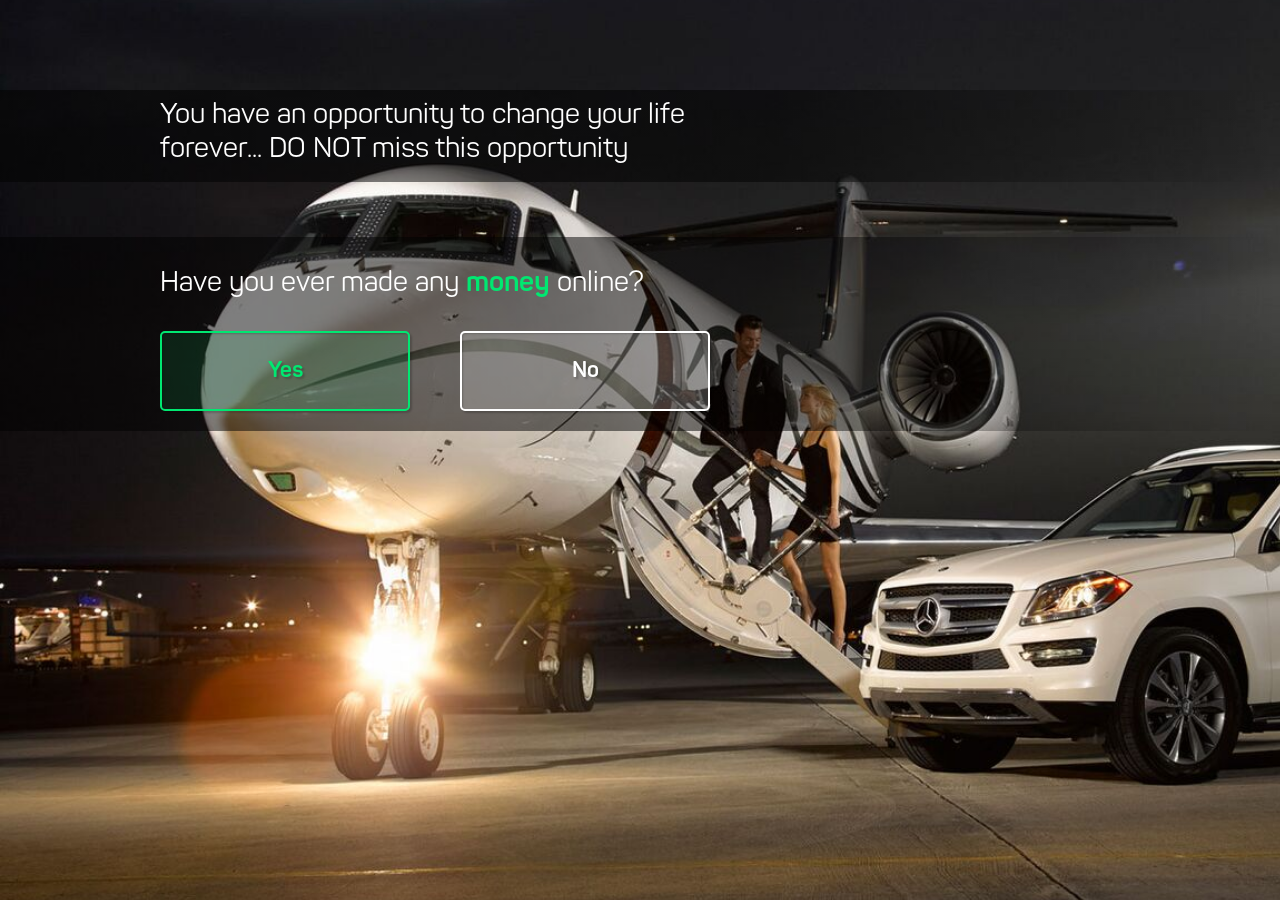
==== index.html @ 7d2cd724 "project init" ====
<!DOCTYPE html><html lang="en"><head>
  <base href="">
<base href="">
  <meta charset="UTF-8">
  <meta name="viewport" content="width=device-width, initial-scale=1.0">
  <meta http-equiv="X-UA-Compatible" content="ie=edge">
  <title>Investing Opportunity</title>
  <link rel="stylesheet" href="css/css.css">

  <style>.bg{background:#7b7b7c 50% no-repeat url(images/back-jet.jpg); background-size:cover;-webkit-animation:30s linear infinite a;animation:30s linear infinite a;background-size:cover;height:100%;left:0;position:absolute;top:0;width:calc(100vw + 500px)}
</style>
  </head>

<body>
  <div class="wrap">
    <div class="bg"></div>
    <div class="content">
      <div class="content__l1" style="margin-bottom:55px !important;;">
        <div class="content__s content__s_active">
          You have an opportunity to change your life forever... DO NOT miss this opportunity        </div>
      </div>
            <div class="content__l3">
                <div class="content__s content__s_active content__s_1">Have you ever made any <span class="content__highlight">money</span> online?          <div class="content__buttons">
            <button type="button" class="content__button content__button_yes content__button_go" data-step="1">Yes</button> &nbsp;
            <button type="button" class="content__button content__button_no content__button_go" data-step="1">No</button>
          </div>
        </div>

        <div class="content__s content__s_2">What would you do with <span class="content__highlight">$250,000</span>?          <div class="content__buttons" style="max-width:600px;">
            <button type="button" class="content__button content__button_no content__button_go" data-step="2">Pay off Debt</button> &nbsp;
            <button type="button" class="content__button content__button_no content__button_go" data-step="2">Buy a Home</button> &nbsp;
            <button type="button" class="content__button content__button_no content__button_go" data-step="2">Travel</button> &nbsp;
            <button type="button" class="content__button content__button_no content__button_go" data-step="2">All the above!</button>
          </div>
        </div>

        <div class="content__s content__s_3">Would you like to learn how to trade <span class="content__highlight">Binary Options</span>?          <div class="content__buttons" style="max-width:600px;">
             <button type="button" class="content__button content__button_no content__button_go" data-step="3">Yes</button>  &nbsp;
            <button type="button" class="content__button content__button_no content__button_go" data-step="3">No</button> 
          </div>
        </div>
                <div class="content__s content__s_4">
          Please wait while we determine your eligibility          <br>
          Congratulations! You are Eligible! Click the button below to continue          <br>
          <a href="#"  target="_blank"><button type="button" class="button">Continue</button></a>
        </div>
      </div>
    </div>
  </div>
  
 
    <style>.button{
        background-color: #4CAF50; 
        border: none;
        color: white;
        padding: 15px 32px;
        text-align: center;
        text-decoration: none;
        display: inline-block;
        font-size: 16px;
        cursor:pointer;
      }
    </style>
    <script src="js/index.js" ></script>
</body></html>
---- css/css.css ----
@font-face {
	font-family: Panton;
	src: url(../images/Panton-Regular.woff) format("woff"), url(../images/Panton-Regular.otf) format("opentype");
	font-weight: 400
}

@font-face {
	font-family: Panton;
	src: url(../images/Panton-Bold.woff) format("woff"), url(../images/Panton-Bold.otf) format("opentype");
	font-weight: 600
}

@-webkit-keyframes a {
	0% {
		left: 0
	}
	50% {
		left: -500px
	}
	to {
		left: 0
	}
}

@keyframes a {
	0% {
		left: 0
	}
	50% {
		left: -500px
	}
	to {
		left: 0
	}
}

@-webkit-keyframes b {
	0% {
		color: #b90000
	}
	50% {
		color: #f11616
	}
	to {
		color: #b90000
	}
}

@keyframes b {
	0% {
		color: #b90000
	}
	50% {
		color: #f11616
	}
	to {
		color: #b90000
	}
}

* {
	box-sizing: border-box
}

a {
	color: inherit
}

button,
input,
textarea {
	-webkit-appearance: none;
	-moz-appearance: none;
	appearance: none;
	border-radius: 0;
	box-shadow: none;
	color: inherit;
	font-family: inherit;
	font-size: inherit;
	outline: none
}

article,
aside,
footer,
header,
main,
nav {
	display: block
}

body {
	font-family: Panton, sans-serif;
	font-size: 28px;
	font-weight: 400;
	margin: 0
}

.wrap {
	color: #fff;
	min-height: 100vh;
	min-width: 320px;
	overflow: hidden;
	position: relative
}

.content {
	max-width: 990px;
	margin-left: auto;
	margin-right: auto;
	min-height: 100vh;
	padding: 90px 15px;
	position: relative;
	z-index: 2
}

.content__man {
	height: 100%;
	left: 100%;
	min-height: 1007px;
	min-width: 730px;
	top: 0;
	z-index: 3;
	-webkit-transform: translateX(-515px);
	transform: translateX(-515px);
	width: auto
}

.content__man,
.content__money {
	position: absolute;
	pointer-events: none
}

.content__money_left {
	left: -150px;
	top: 70px
}

.content__money_right {
	right: -130px;
	top: 0;
	z-index: 4
}

.content__highlight {
	color: #00e871;
	font-weight: 600
}

.content__l1 {
	line-height: 1.2;
	margin-bottom: 105px;
	max-width: 600px;
	padding-top: 10px;
	padding-bottom: 15px;
	position: relative
}

.content__l1:before {
	background: linear-gradient(90deg, rgba(0, 0, 0, .5) 60%, transparent);
	box-sizing: border-box;
	content: "";
	height: 100%;
	left: calc(-50vw + 480px);
	position: absolute;
	top: 0;
	width: 100vw
}

.content__l2 {
	color: #444;
	font-weight: 600;
	margin-bottom: 20px;
	max-width: 600px;
	text-shadow: 0 0 20px #fff
}

.content__l3 {
	max-width: 600px;
	padding-top: 30px;
	padding-bottom: 20px;
	position: relative
}

.content__l3:before {
	background: linear-gradient(90deg, rgba(0, 0, 0, .5) 60%, transparent);
	box-sizing: border-box;
	content: "";
	height: 100%;
	left: calc(-50vw + 480px);
	position: absolute;
	top: 0;
	width: 100vw
}

.content__buttons {
	display: -webkit-box;
	display: -ms-flexbox;
	display: flex;
	-webkit-box-pack: justify;
	-ms-flex-pack: justify;
	justify-content: space-between;
	max-width: 550px;
	padding-top: 30px
}

.content__button {
	background-color: hsla(0, 0%, 100%, .2);
	border: 2px solid #fff;
	border-radius: 5px;
	box-shadow: 2px 2px 2px rgba(0, 0, 0, .2), inset 1px 1px 2px rgba(0, 0, 0, .2);
	cursor: pointer;
	font-size: 22px;
	font-weight: 600;
	height: 80px;
	padding-left: 20px;
	padding-right: 20px;
	text-align: center;
	text-shadow: 2px 2px 2px rgba(0, 0, 0, .2);
	transition-property: border-color, color, background-color, box-shadow;
	transition-duration: .25s;
	width: 250px
}

.content__button:hover {
	background-color: #fff;
	box-shadow: 2px 2px 2px rgba(0, 0, 0, .2), inset 0 0 0 rgba(0, 0, 0, .00001);
	color: #444
}

.content__button_yes {
	background-color: rgba(0, 232, 113, .1);
	border-color: #00e871;
	color: #00e871
}

.content__button_yes:hover {
	background-color: #00e871;
	color: #444
}

.content__button_submit {
	-webkit-box-flex: 1;
	-ms-flex-positive: 1;
	flex-grow: 1;
	font-size: 32px;
	margin-right: 50px;
	width: auto
}

.content__s {
	display: none;
	position: relative;
	z-index: 2
}

.content__s_active {
	display: block
}

.content__l2-small {
	font-size: 30px
}

.content__timer {
	-webkit-animation: 1s ease-in-out infinite b;
	animation: 1s ease-in-out infinite b;
	color: #b90000;
	font-size: 50px
}

.content__form {
	-webkit-box-align: center;
	-ms-flex-align: center;
	align-items: center;
	padding-top: 30px;
	padding-bottom: 35px
}

.content__form,
.content__input-group {
	display: -webkit-box;
	display: -ms-flexbox;
	display: flex
}

.content__icn-envelope {
	height: 40px;
	margin-right: 20px
}

.content__input {
	background-color: rgba(0, 0, 0, .00001);
	border: none;
	border-bottom: 2px solid #fff;
	margin-right: 30px;
	width: 250px
}

.content__input::-webkit-input-placeholder {
	color: #fff;
	opacity: 1
}

.content__input::-moz-placeholder {
	color: #fff;
	opacity: 1
}

.content__input:-ms-input-placeholder {
	color: #fff;
	opacity: 1
}

.content__input:-moz-placeholder {
	color: #fff;
	opacity: 1
}

@media (max-width:989px) {
	.content__l1:before,
	.content__l3:before {
		left: -15px;
		width: 1024px
	}
	.content__man {
		-webkit-transform: translateX(-300px);
		transform: translateX(-300px)
	}
	.content__money_right {
		right: -350px
	}
}

@media (max-width:767px) {
	.content__l1,
	.content__l2,
	.content__l3 {
		z-index: 2
	}
	.content__man {
		display: none
	}
	.content__money_left {
		left: -100px;
		top: 90px
	}
	.content__money_right {
		left: 200px;
		right: auto;
		z-index: 1
	}
}

@media (max-width:600px) {
	body {
		font-size: 24px
	}
	.content {
		padding-top: 50px;
		padding-bottom: 50px
	}
	.content__l1 {
		margin-bottom: 60px
	}
	.content__buttons {
		-webkit-box-align: center;
		-ms-flex-align: center;
		align-items: center;
		-webkit-box-orient: vertical;
		-webkit-box-direction: reverse;
		-ms-flex-direction: column-reverse;
		flex-direction: column-reverse
	}
	.content__button {
		max-width: 250px;
		width: 100%
	}
	.content__button_yes {
		margin-bottom: 20px
	}
	.content__button_submit {
		font-size: 25px;
		-webkit-box-flex: 0;
		-ms-flex-positive: 0;
		flex-grow: 0;
		margin-right: 0
	}
	.content__form {
		-webkit-box-align: center;
		-ms-flex-align: center;
		align-items: center;
		-webkit-box-orient: vertical;
		-webkit-box-direction: normal;
		-ms-flex-direction: column;
		flex-direction: column
	}
	.content__input-group {
		margin-bottom: 20px;
		width: 100%
	}
	.content__input {
		-webkit-box-flex: 1;
		-ms-flex-positive: 1;
		flex-grow: 1;
		margin-right: 0;
		width: 100px
	}
	.content__l2-small {
		font-size: 26px
	}
}
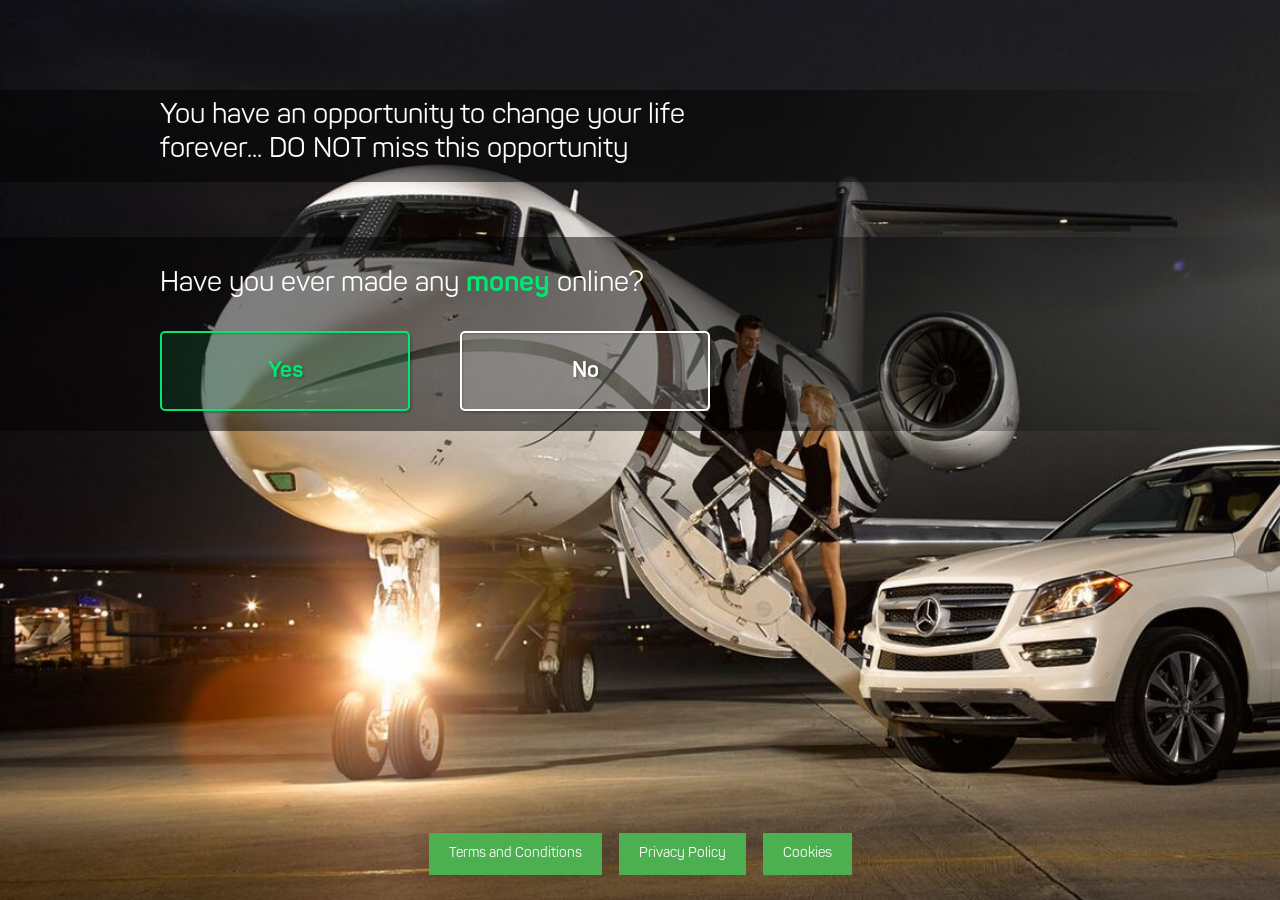
==== commit 85da7e1c: "footer added" ====
--- a/index.html
+++ b/index.html
@@ -1,15 +1,66 @@
-<!DOCTYPE html><html lang="en"><head>
+<!DOCTYPE html>
+<html lang="en">
+<head>
   <base href="">
-<base href="">
+  <base href="">
   <meta charset="UTF-8">
   <meta name="viewport" content="width=device-width, initial-scale=1.0">
   <meta http-equiv="X-UA-Compatible" content="ie=edge">
   <title>Investing Opportunity</title>
   <link rel="stylesheet" href="css/css.css">
 
-  <style>.bg{background:#7b7b7c 50% no-repeat url(images/back-jet.jpg); background-size:cover;-webkit-animation:30s linear infinite a;animation:30s linear infinite a;background-size:cover;height:100%;left:0;position:absolute;top:0;width:calc(100vw + 500px)}
-</style>
-  </head>
+  <style>
+    .bg {
+      background: #7b7b7c 50% no-repeat url(images/back-jet.jpg);
+      background-size: cover;
+      -webkit-animation: 30s linear infinite a;
+      animation: 30s linear infinite a;
+      background-size: cover;
+      height: 100%;
+      left: 0;
+      position: absolute;
+      top: 0;
+      width: calc(100vw + 500px);
+    }
+    .button {
+      background-color: #4CAF50;
+      border: none;
+      color: white;
+      padding: 15px 32px;
+      text-align: center;
+      text-decoration: none;
+      display: inline-block;
+      font-size: 16px;
+      cursor: pointer;
+    }
+    /* Footer Styles */
+    .footer {
+      text-align: center;
+      position: absolute;
+      bottom: 0;
+      width: 100%;
+      padding: 20px 0;
+      background-color:#7b7b7c 50%;
+      color: white;
+    }
+    .footer .footer-buttons {
+      max-width: 600px;
+      margin: 0 auto;
+    }
+    .footer .footer-button {
+      background-color: #4CAF50;
+      border: none;
+      color: white;
+      padding: 12px 20px;
+      text-align: center;
+      text-decoration: none;
+      display: inline-block;
+      font-size: 14px;
+      cursor: pointer;
+      margin: 5px;
+    }
+  </style>
+</head>
 
 <body>
   <div class="wrap">
@@ -17,16 +68,21 @@
     <div class="content">
       <div class="content__l1" style="margin-bottom:55px !important;;">
         <div class="content__s content__s_active">
-          You have an opportunity to change your life forever... DO NOT miss this opportunity        </div>
+          You have an opportunity to change your life forever... DO NOT miss this opportunity
+        </div>
       </div>
-            <div class="content__l3">
-                <div class="content__s content__s_active content__s_1">Have you ever made any <span class="content__highlight">money</span> online?          <div class="content__buttons">
+      <div class="content__l3">
+        <div class="content__s content__s_active content__s_1">
+          Have you ever made any <span class="content__highlight">money</span> online? 
+          <div class="content__buttons">
             <button type="button" class="content__button content__button_yes content__button_go" data-step="1">Yes</button> &nbsp;
             <button type="button" class="content__button content__button_no content__button_go" data-step="1">No</button>
           </div>
         </div>
 
-        <div class="content__s content__s_2">What would you do with <span class="content__highlight">$250,000</span>?          <div class="content__buttons" style="max-width:600px;">
+        <div class="content__s content__s_2">
+          What would you do with <span class="content__highlight">$250,000</span>? 
+          <div class="content__buttons" style="max-width:600px;">
             <button type="button" class="content__button content__button_no content__button_go" data-step="2">Pay off Debt</button> &nbsp;
             <button type="button" class="content__button content__button_no content__button_go" data-step="2">Buy a Home</button> &nbsp;
             <button type="button" class="content__button content__button_no content__button_go" data-step="2">Travel</button> &nbsp;
@@ -34,32 +90,31 @@
           </div>
         </div>
 
-        <div class="content__s content__s_3">Would you like to learn how to trade <span class="content__highlight">Binary Options</span>?          <div class="content__buttons" style="max-width:600px;">
-             <button type="button" class="content__button content__button_no content__button_go" data-step="3">Yes</button>  &nbsp;
-            <button type="button" class="content__button content__button_no content__button_go" data-step="3">No</button> 
+        <div class="content__s content__s_3">
+          Would you like to learn how to trade <span class="content__highlight">Binary Options</span>? 
+          <div class="content__buttons" style="max-width:600px;">
+            <button type="button" class="content__button content__button_no content__button_go" data-step="3">Yes</button>  &nbsp;
+            <button type="button" class="content__button content__button_no content__button_go" data-step="3">No</button>
           </div>
         </div>
-                <div class="content__s content__s_4">
-          Please wait while we determine your eligibility          <br>
-          Congratulations! You are Eligible! Click the button below to continue          <br>
-          <a href="#"  target="_blank"><button type="button" class="button">Continue</button></a>
+        <div class="content__s content__s_4">
+          Please wait while we determine your eligibility <br>
+          Congratulations! You are Eligible! Click the button below to continue <br>
+          <a href="#" target="_blank"><button type="button" class="button">Continue</button></a>
         </div>
       </div>
     </div>
   </div>
-  
- 
-    <style>.button{
-        background-color: #4CAF50; 
-        border: none;
-        color: white;
-        padding: 15px 32px;
-        text-align: center;
-        text-decoration: none;
-        display: inline-block;
-        font-size: 16px;
-        cursor:pointer;
-      }
-    </style>
-    <script src="js/index.js" ></script>
-</body></html>+
+  <!-- Footer Section -->
+  <div class="footer">
+    <div class="footer-buttons">
+      <button type="button" class="footer-button">Terms and Conditions</button>
+      <button type="button" class="footer-button">Privacy Policy</button>
+      <button type="button" class="footer-button">Cookies</button>
+    </div>
+  </div>
+
+  <script src="js/index.js"></script>
+</body>
+</html>
